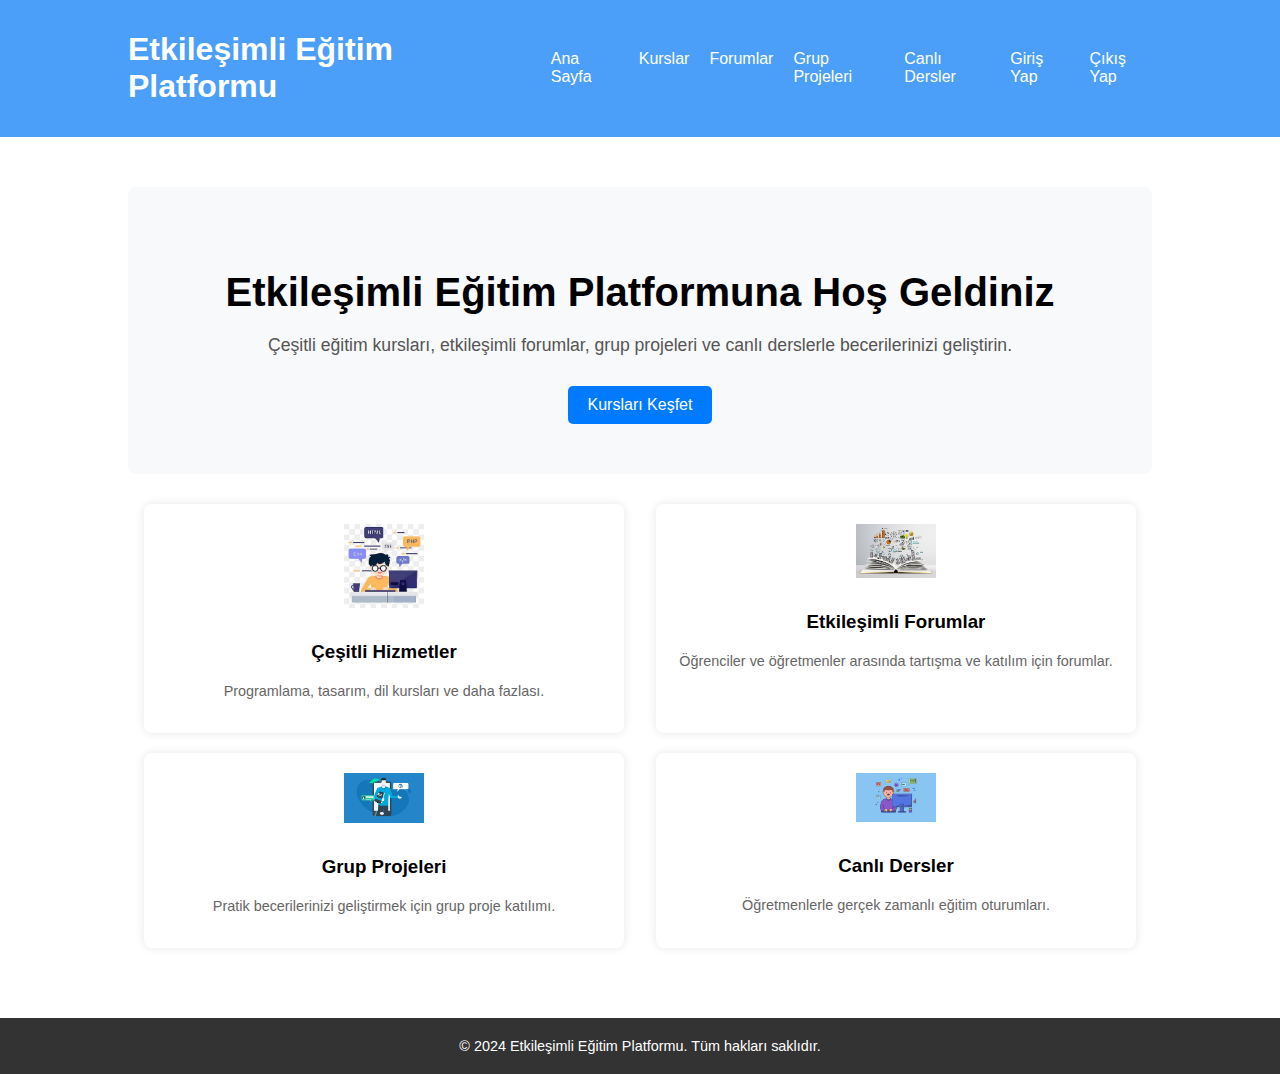
==== index.html @ ca7d7ea7 "Add files via upload" ====
<!DOCTYPE html>
<html lang="tr">
<head>
    <meta charset="UTF-8">
    <meta name="viewport" content="width=device-width, initial-scale=1.0">
    <title>Etkileşimli Eğitim Platformu</title>
    <link rel="stylesheet" href="styles.css">
</head>
<body>
    <header>
        <div class="container">
            <h1><a href="index.html">Etkileşimli Eğitim Platformu</a></h1>
            <nav>
                <ul>
                    
                    <li><a href="index.html">Ana Sayfa</a></li>
                    <li><a href="courses.html">Kurslar</a></li>
                    <li><a href="forums.html">Forumlar</a></li>
                    <li><a href="projects.html">Grup Projeleri</a></li>
                    <li><a href="live.html">Canlı Dersler</a></li>
                    <li><a href="login.html">Giriş Yap</a></li>
                    <li><a href="logout.html">Çıkış Yap</a></li>
                </ul>
            </nav>
        </div>
    </header>

    <main class="container">
        <section class="hero">
            <h2>Etkileşimli Eğitim Platformuna Hoş Geldiniz</h2>
            <p>Çeşitli eğitim kursları, etkileşimli forumlar, grup projeleri ve canlı derslerle becerilerinizi geliştirin.</p>
            <a href="courses.html" class="btn">Kursları Keşfet</a>
        </section>

        <section class="features">
            <div class="feature-item">
                <img src="icon3.png" alt="Çeşitli Hizmetler">
                <h3>Çeşitli Hizmetler</h3>
                <p>Programlama, tasarım, dil kursları ve daha fazlası.</p>
            </div>
            <div class="feature-item">
                <img src="icon2.png" alt="Etkileşimli Forumlar">
                <h3>Etkileşimli Forumlar</h3>
                <p>Öğrenciler ve öğretmenler arasında tartışma ve katılım için forumlar.</p>
            </div>
            <div class="feature-item">
                <img src="icon1.jpg" alt="Grup Projeleri">
                <h3>Grup Projeleri</h3>
                <p>Pratik becerilerinizi geliştirmek için grup proje katılımı.</p>
            </div>
            <div class="feature-item">
                <img src="icon4.png" alt="Canlı Dersler">
                <h3>Canlı Dersler</h3>
                <p>Öğretmenlerle gerçek zamanlı eğitim oturumları.</p>
            </div>
        </section>
    </main>

    <footer>
        <div class="container">
            <p>&copy; 2024 Etkileşimli Eğitim Platformu. Tüm hakları saklıdır.</p>
        </div>
    </footer>
</body>
</html>
---- styles.css ----
/* Reset styles and basic setup */
body {
    font-family: 'Arial', sans-serif;
    background-color: #ffffff;
    margin: 0;
    padding: 0;
}

.container {
    width: 80%;
    margin: 0 auto;
}

header {
    background-color: #4b9ff8;
    color: #fff;
    padding: 10px 0;
}

header .container {
    display: flex;
    justify-content: space-between;
    align-items: center;
}

header h1 a {
    color: #fff;
    text-decoration: none;
}

header nav ul {
    list-style: none;
    margin: 0;
    padding: 0;
    display: flex;
}

header nav ul li {
    margin-left: 20px;
}

header nav ul li a {
    color: #fff;
    text-decoration: none;
}

main {
    padding: 50px 0;
    text-align: center;
}

.hero {
    text-align: center;
    padding: 50px 0;
    background-color: #f8f9fa;
    margin-bottom: 30px;
    border-radius: 8px;
}

.hero h2 {
    font-size: 2.5rem;
    margin-bottom: 20px;
}

.hero p {
    font-size: 1.1rem;
    color: #555;
    margin-bottom: 30px;
}

.features {
    display: flex;
    justify-content: space-around;
    flex-wrap: wrap;
}

.feature-item {
    text-align: center;
    padding: 20px;
    background-color: #fff;
    box-shadow: 0 0 10px rgba(0, 0, 0, 0.1);
    border-radius: 8px;
    width: calc(45% - 20px);
    margin-bottom: 20px;
}

.feature-item img {
    width: 80px;
    margin-bottom: 10px;
}

.feature-item h3 {
    margin-bottom: 10px;
}

.feature-item p {
    color: #666;
}

.login-form {
    text-align: center;
}

.form-container {
    background-color: #fff;
    border-radius: 8px;
    box-shadow: 0 0 10px rgba(0, 0, 0, 0.1);
    padding: 30px;
    width: 50%;
    margin: 0 auto;
}

.form-container h2 {
    margin-bottom: 20px;
}

.form-group {
    margin-bottom: 20px;
    text-align: right;
}

.form-group label {
    display: block;
    margin-bottom: 5px;
    font-weight: bold;
}

.form-group input {
    width: calc(100% - 20px);
    padding: 10px;
    border: 1px solid #ccc;
    border-radius: 5px;
    font-size: 1rem;
}

.btn {
    display: inline-block;
    background-color: #007bff;
    color: #fff;
    padding: 10px 20px;
    text-decoration: none;
    border-radius: 5px;
    transition: background-color 0.3s ease;
    cursor: pointer;
}

.btn:hover {
    background-color: #0056b3;
}

p {
    margin-top: 20px;
    font-size: 0.9rem;
}

p a {
    color: #007bff;
    text-decoration: none;
    font-weight: bold;
}

p a:hover {
    text-decoration: underline;
}

footer {
    background-color: #333;
    color: #fff;
    text-align: center;
    padding: 20px 0;
}

footer p {
    margin: 0;
}
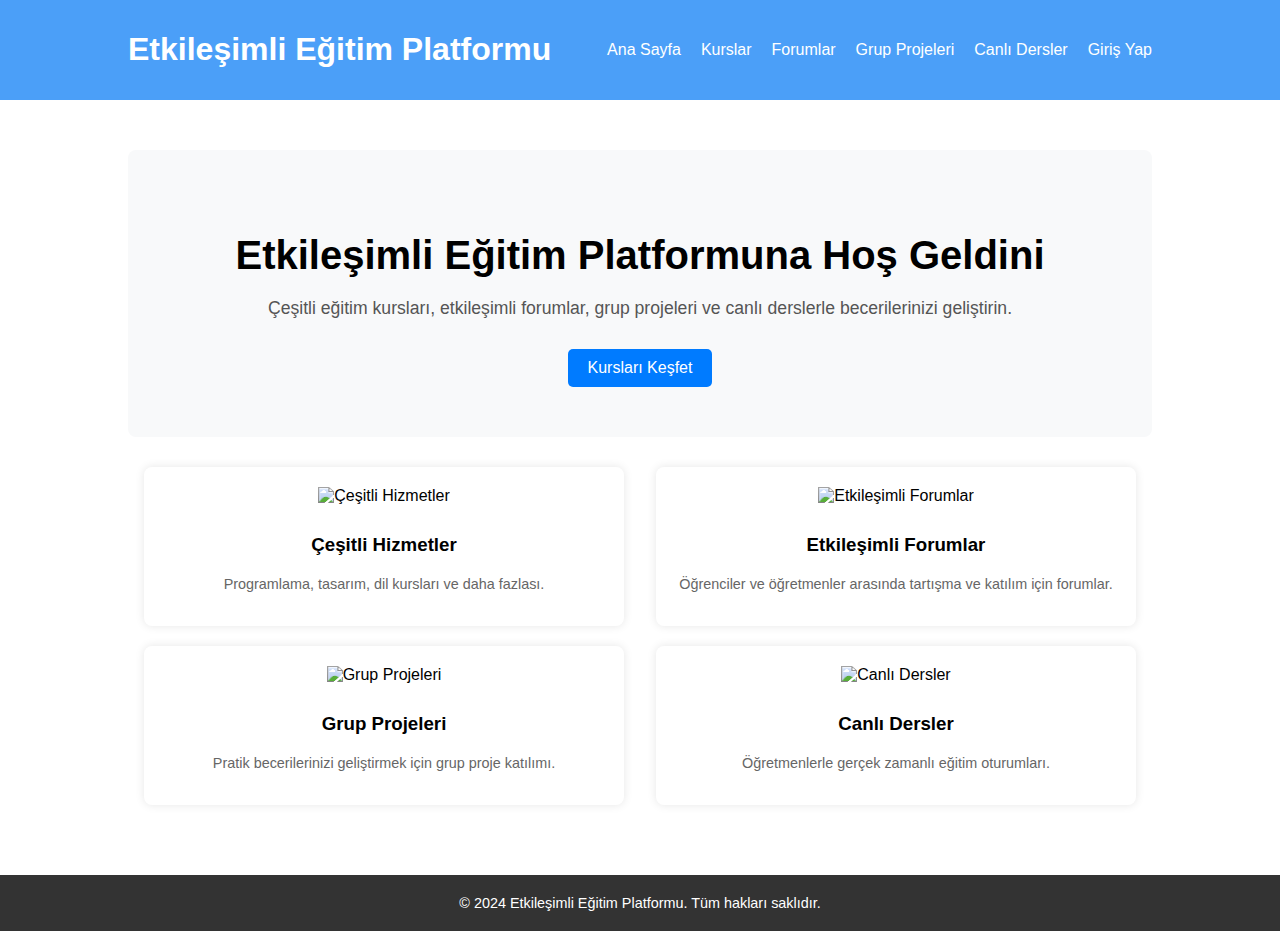
==== commit cda1fe9a: "Update index.html" ====
--- a/index.html
+++ b/index.html
@@ -19,7 +19,7 @@
                     <li><a href="projects.html">Grup Projeleri</a></li>
                     <li><a href="live.html">Canlı Dersler</a></li>
                     <li><a href="login.html">Giriş Yap</a></li>
-                    <li><a href="logout.html">Çıkış Yap</a></li>
+                    
                 </ul>
             </nav>
         </div>
@@ -27,29 +27,29 @@
 
     <main class="container">
         <section class="hero">
-            <h2>Etkileşimli Eğitim Platformuna Hoş Geldiniz</h2>
+            <h2>Etkileşimli Eğitim Platformuna Hoş Geldini</h2>
             <p>Çeşitli eğitim kursları, etkileşimli forumlar, grup projeleri ve canlı derslerle becerilerinizi geliştirin.</p>
             <a href="courses.html" class="btn">Kursları Keşfet</a>
         </section>
 
         <section class="features">
             <div class="feature-item">
-                <img src="icon3.png" alt="Çeşitli Hizmetler">
+                <img src="programming.jpg" alt="Çeşitli Hizmetler">
                 <h3>Çeşitli Hizmetler</h3>
                 <p>Programlama, tasarım, dil kursları ve daha fazlası.</p>
             </div>
             <div class="feature-item">
-                <img src="icon2.png" alt="Etkileşimli Forumlar">
+                <img src="forum.jpg" alt="Etkileşimli Forumlar">
                 <h3>Etkileşimli Forumlar</h3>
                 <p>Öğrenciler ve öğretmenler arasında tartışma ve katılım için forumlar.</p>
             </div>
             <div class="feature-item">
-                <img src="icon1.jpg" alt="Grup Projeleri">
+                <img src="proje.jpg" alt="Grup Projeleri">
                 <h3>Grup Projeleri</h3>
                 <p>Pratik becerilerinizi geliştirmek için grup proje katılımı.</p>
             </div>
             <div class="feature-item">
-                <img src="icon4.png" alt="Canlı Dersler">
+                <img src="online.jpg" alt="Canlı Dersler">
                 <h3>Canlı Dersler</h3>
                 <p>Öğretmenlerle gerçek zamanlı eğitim oturumları.</p>
             </div>
